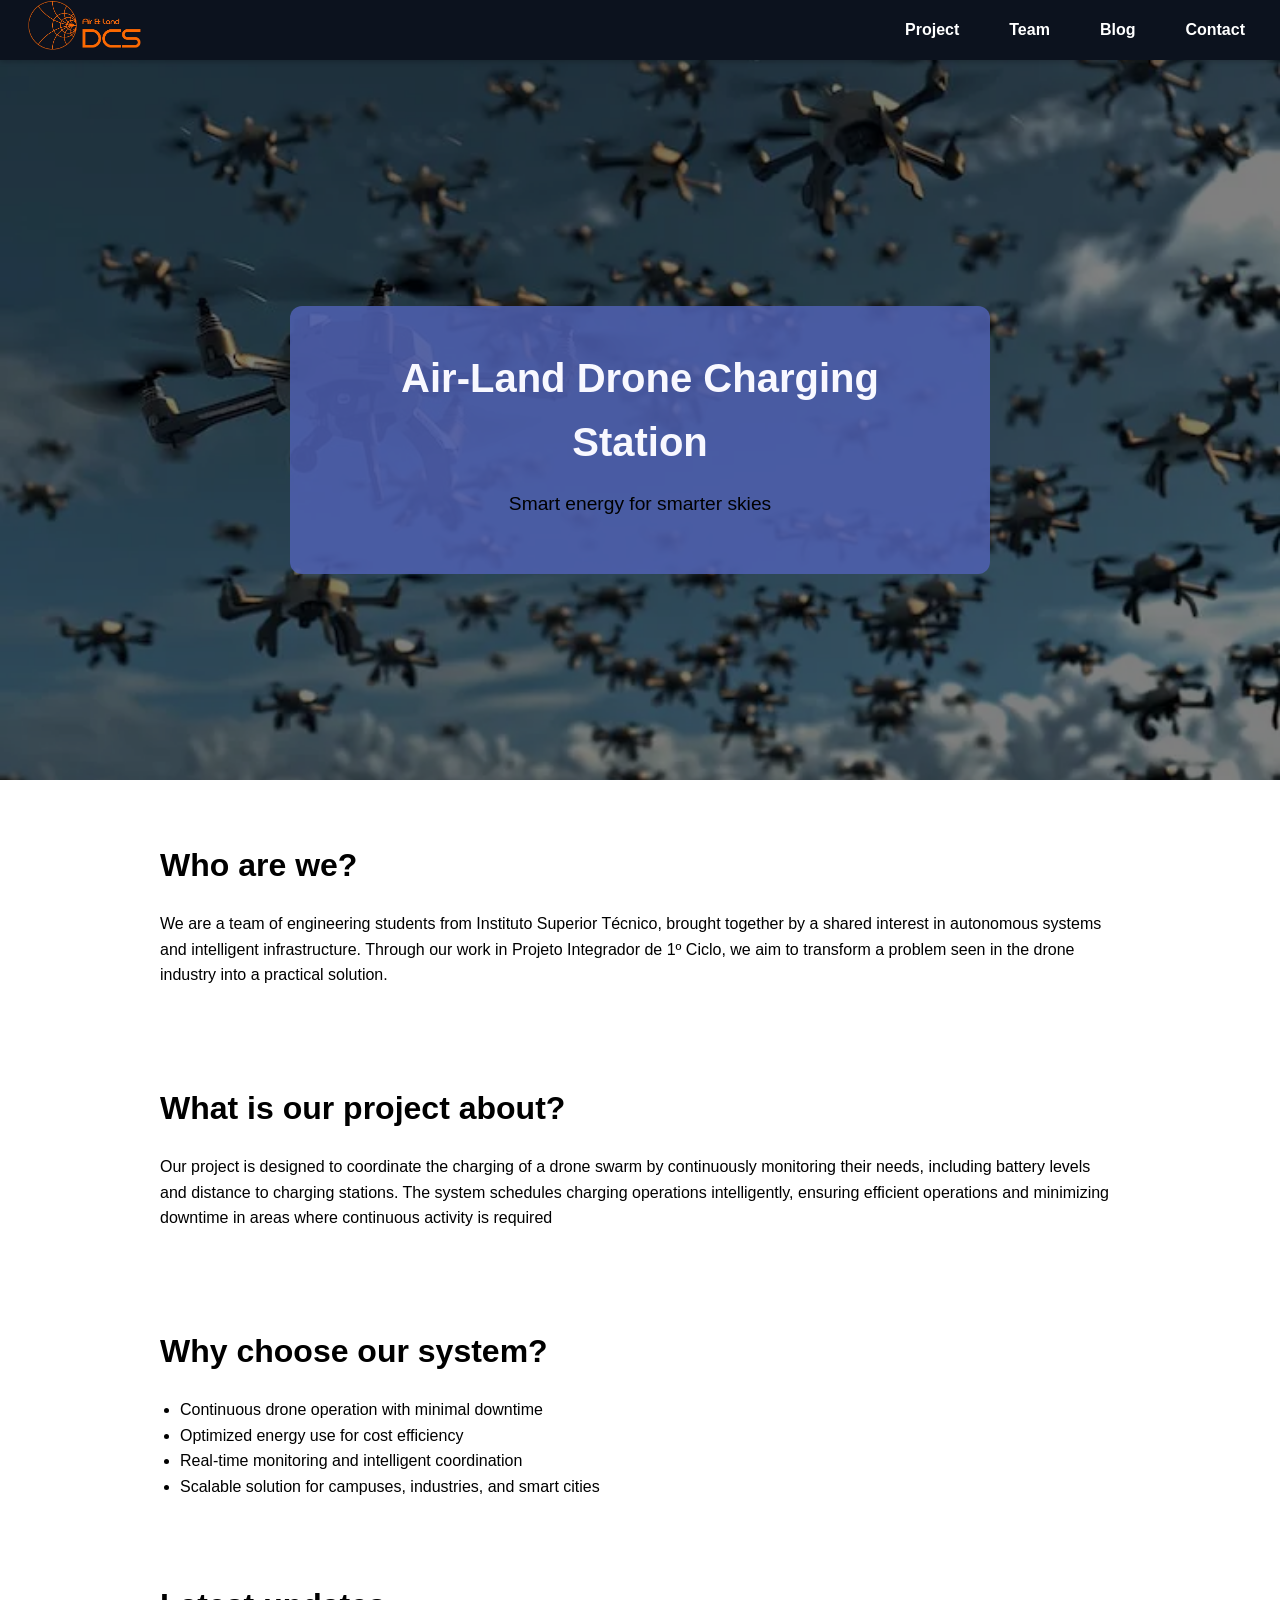
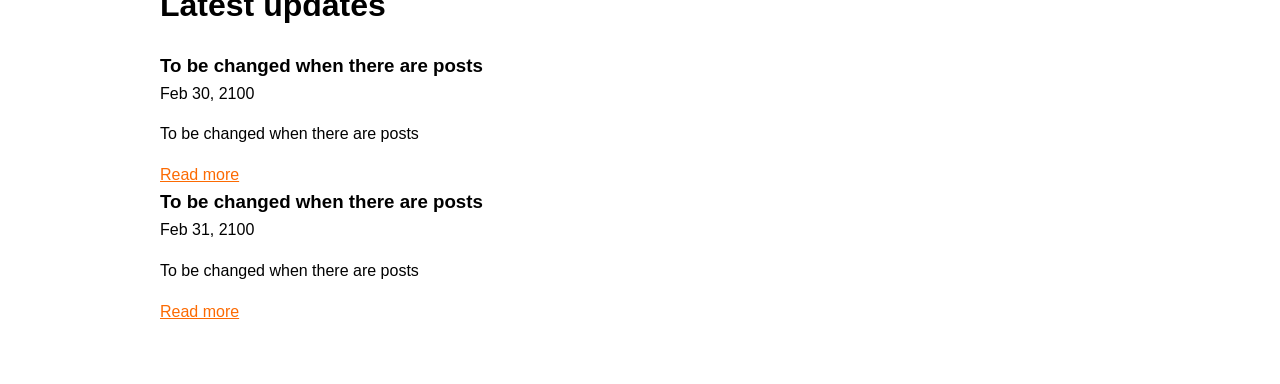
==== index.html @ 27296e35 "testig" ====
<!DOCTYPE html>
<html lang="en">
<head>
    <meta charset="UTF-8">
    <meta name="viewport" content="width=device-width, initial-scale=1.0">
    <title>Home - Air-Land Drone Charging Station</title>
    <link rel="stylesheet" href="site.css">
</head>
<body>

<nav>
    <div class="logo">
    <a href="index.html">
        <img src="logo.jpeg" alt="Air-Land Drone Charging Station Logo">
    </a>
    </div>

    <ul>
        <li><a href="project.html">Project</a></li>
        <li><a href="team.html">Team</a></li>
        <li><a href="blog.html">Blog</a></li>
        <li><a href="contact.html">Contact</a></li>
    </ul>
</nav>

<header class="hero">
    <div class="hero-content">
        <h1>Air-Land Drone Charging Station</h1>
        <p>Smart energy for smarter skies</p>
    </div>
</header>


<section>
    <h2>Who are we?</h2>
    <p>
        We are a team of engineering students from Instituto Superior Técnico, brought together by a shared interest in autonomous systems and intelligent infrastructure. Through our work in Projeto Integrador de 1º Ciclo, we aim to transform a problem seen in the drone industry into a practical solution.
    </p>
</section>

<section>
    <h2>What is our project about?</h2>
    <p>
        Our project is designed to coordinate the charging of a drone swarm by continuously monitoring their needs, including battery levels and distance to charging stations. The system schedules charging operations intelligently, ensuring efficient operations and minimizing downtime in areas where continuous activity is required
    </p>
</section>

<section>
    <h2>Why choose our system?</h2>
    <ul>
        <li>Continuous drone operation with minimal downtime</li>
        <li>Optimized energy use for cost efficiency</li>
        <li>Real-time monitoring and intelligent coordination</li>
        <li>Scalable solution for campuses, industries, and smart cities</li>
    </ul>
</section>

<section class="blog-preview">
    <h2>Latest updates</h2>
    <div class="blog-cards">
        <!-- Blog Post 1 -->
        <article class="blog-card">
            <h3>To be changed when there are posts</h3>
            <p class="date">Feb 30, 2100</p>
            <p>
                To be changed when there are posts
            </p>
            <a href="blog-post1.html" class="read-more">Read more</a>
        </article>

        <!-- Blog Post 2 -->
        <article class="blog-card">
            <h3>To be changed when there are posts</h3>
            <p class="date">Feb 31, 2100</p>
            <p>
                To be changed when there are posts
            </p>
            <a href="blog-post2.html" class="read-more">Read more</a>
        </article>
    </div>
</section>
</body>
</html>
---- site.css ----
/* =========================
   GENERAL RESET
========================= */
* {
    margin: 0;
    padding: 0;
    box-sizing: border-box;
    font-family: Arial, sans-serif;
}

body {
    background-color: #ffffff;
    color: #000000;
    line-height: 1.6;
    margin-top: 60px; /* Push content below fixed navbar */
}

/* =========================
   NAVBAR
========================= */
nav {
    background-color: #0c121e;
    position: fixed;
    top: 0;
    left: 0;
    width: 100%;
    height: 60px;
    z-index: 1000;
    display: flex;
    justify-content: space-between;
    align-items: center;
    padding: 0 20px;
    box-shadow: 0 2px 5px rgba(0,0,0,0.2);
}

nav .logo h2 {
    color: white;
    font-size: 1.5rem;
}

nav ul {
    list-style: none;
    display: flex;
    margin: 0;
    padding: 0;
}

nav ul li {
    margin-left: 20px;
}

nav ul li a {
    color: white;
    text-decoration: none;
    font-weight: bold;
    padding: 10px 15px;
    display: block;
    transition: background-color 0.3s, color 0.3s;
}

nav ul li a:hover {
    background-color: #f75d0a;
    border-radius: 4px;
}

/* =========================
   HEADER
========================= */
header {
    text-align: center;
    padding: 80px 20px 40px 20px; /* Top padding accounts for navbar */
    background-color: #060d41;
}

header h1 {
    font-size: 2.5rem;
    color: #f8f8ff;
    margin-bottom: 10px;
}

header p {
    font-size: 1.2rem;
}

/* =========================
   SECTIONS
========================= */
section {
    max-width: 1000px;
    margin: 40px auto;
    padding: 20px;
}

h2 {
    color: #000000;
    font-size: 2rem;
    margin-bottom: 20px;
}

ul {
    list-style: disc;
    margin-left: 20px;
}

p {
    margin-bottom: 15px;
}

/* =========================
   TEAM CARDS
========================= */
#team div {
    background-color: white;
    padding: 20px;
    margin-bottom: 20px;
    border-radius: 8px;
    box-shadow: 0 2px 8px rgba(0,0,0,0.1);
}

/* =========================
   LINKS
========================= */
a {
    color: #fc6a02;
}

a:hover {
    text-decoration: underline;
}

/* =========================
   FOOTER
========================= */
footer {
    background-color: #333;
    color: white;
    text-align: center;
    padding: 20px 0;
    margin-top: 40px;
}

.logo img {
    height: 65px;   /* Adjust size */
    width: auto;
}


/* =========================
   RESPONSIVE DESIGN
========================= */
@media (max-width: 768px) {
    nav ul {
        flex-direction: column;
        background-color: #333;
        position: absolute;
        top: 60px;
        right: 0;
        width: 100%;
        display: none; /* Hidden by default, can be toggled with JS if needed */
    }

    nav ul li {
        margin: 10px 0;
        text-align: center;
    }

    header h1 {
        font-size: 2rem;
    }

    h2 {
        font-size: 1.5rem;
    }
}

.hero {
    position: relative;
    height: 80vh; /* takes most of screen */
    background: url("header.jpeg") center/cover no-repeat;
    display: flex;
    justify-content: center;
    align-items: center;
}

/* Dark translucent overlay */
.hero::before {
    content: "";
    position: absolute;
    inset: 0;
    background: rgba(0, 0, 0, 0.5); /* adjust 0.5 for darker/lighter */
}

/* Box in front */
.hero-content {
    position: relative;
    background: rgba(79, 97, 178, 0.85);
    padding: 40px 60px;
    border-radius: 12px;
    text-align: center;
    max-width: 700px;
}

/* Optional styling */
.hero-content h1 {
    margin-bottom: 15px;
}

.hero-content p {
    font-size: 1.2rem;
}

.team {
    padding: 60px 20px;
    max-width: 1200px;
    margin: 0 auto;
}

.team h2 {
    text-align: center;
    margin-bottom: 50px;
    font-size: 2rem;
}

/* Flex container for cards */
.team-cards {
    display: flex;
    flex-wrap: wrap; /* wrap to second row */
    gap: 30px;
    justify-content: center;
}

/* Each card will take ~1/3 of container width minus gaps */
.team-card {
    background-color: #f9f9f9;
    border-radius: 12px;
    padding: 20px;
    text-align: center;
    flex: 0 1 calc(33.333% - 20px); /* 3 per row with gap adjustment */
    box-shadow: 0 4px 8px rgba(0,0,0,0.1);
    transition: transform 0.3s, box-shadow 0.3s;
}

.team-card:hover {
    transform: translateY(-5px);
    box-shadow: 0 8px 16px rgba(0,0,0,0.2);
}

.team-card img {
    width: 120px;
    height: 120px;
    border-radius: 50%;
    object-fit: cover;
    margin-bottom: 15px;
}

.team-card h3 {
    margin: 10px 0 5px;
}

.team-card p {
    font-size: 0.95rem;
    color: #555;
}

/* Responsive: stack on smaller screens */
@media (max-width: 900px) {
    .team-card {
        flex: 0 1 calc(50% - 20px); /* 2 per row */
    }
}

@media (max-width: 600px) {
    .team-card {
        flex: 0 1 100%; /* 1 per row */
    }
}
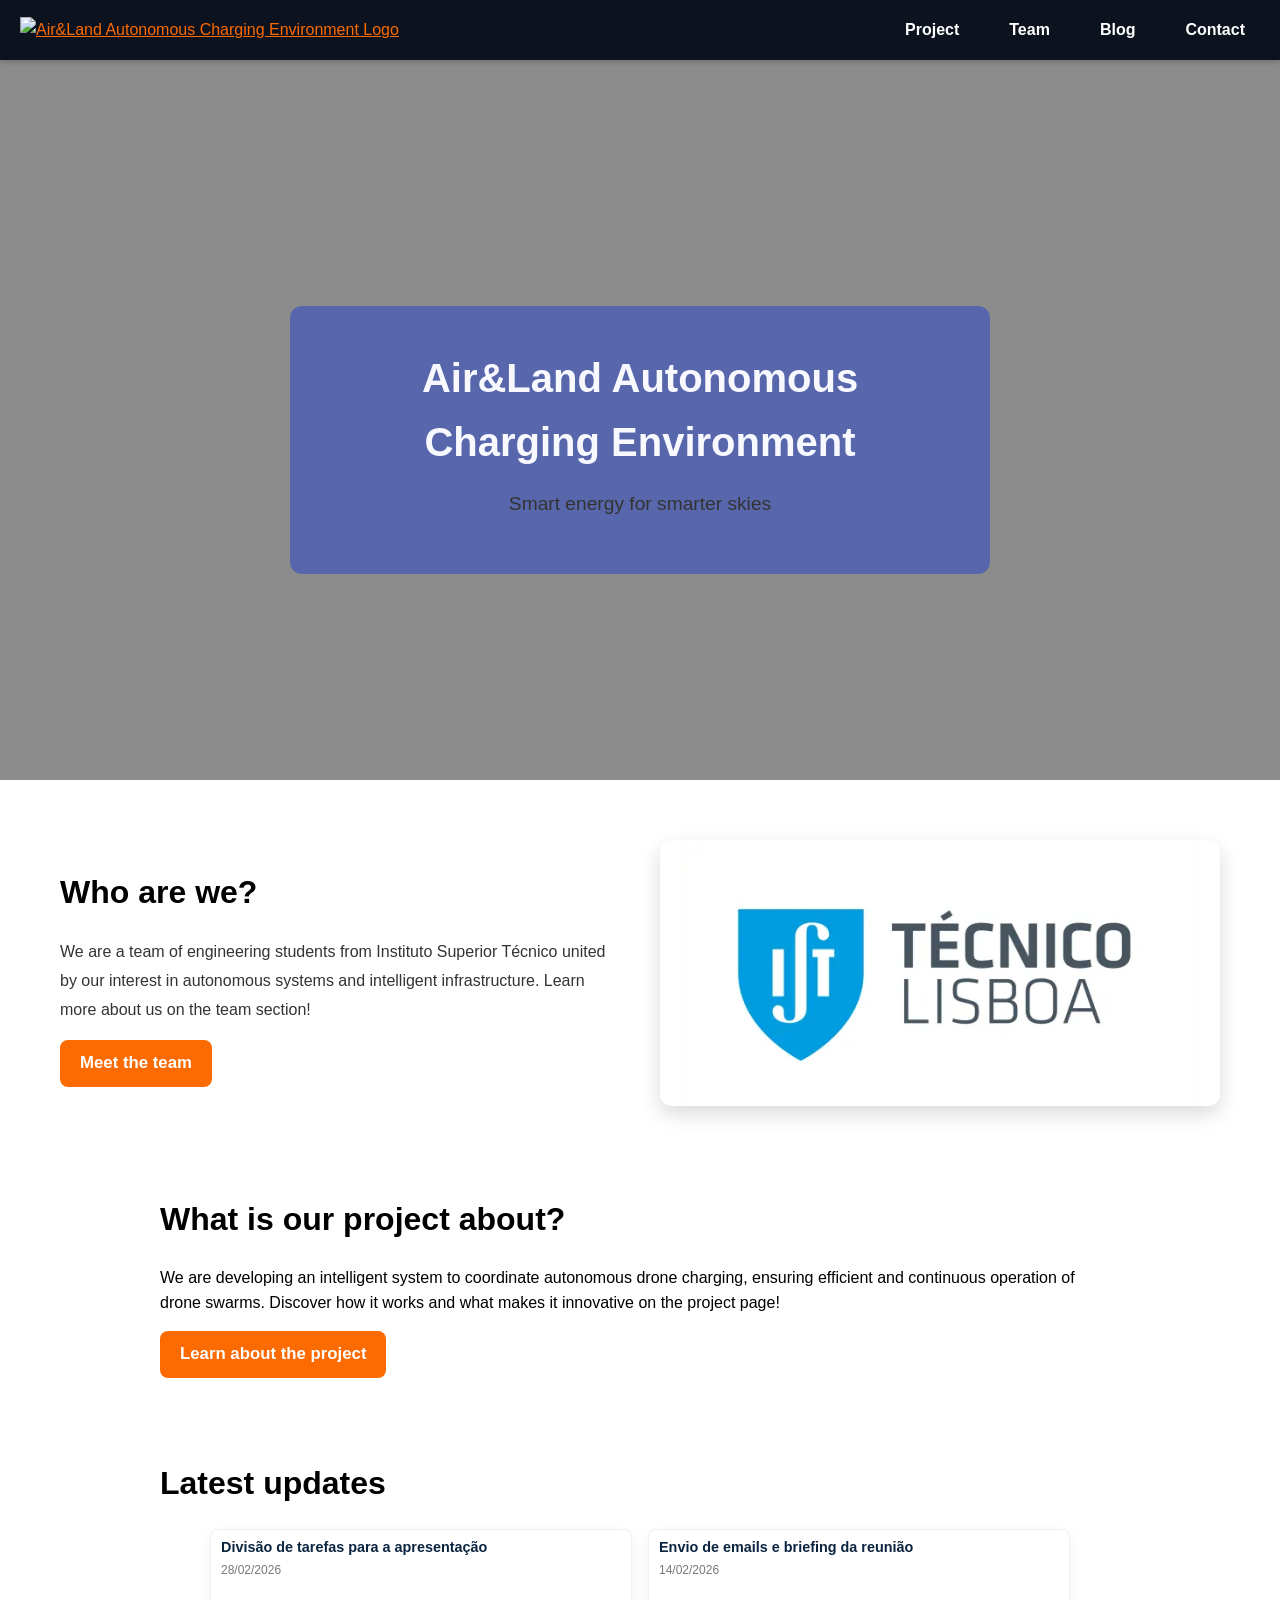
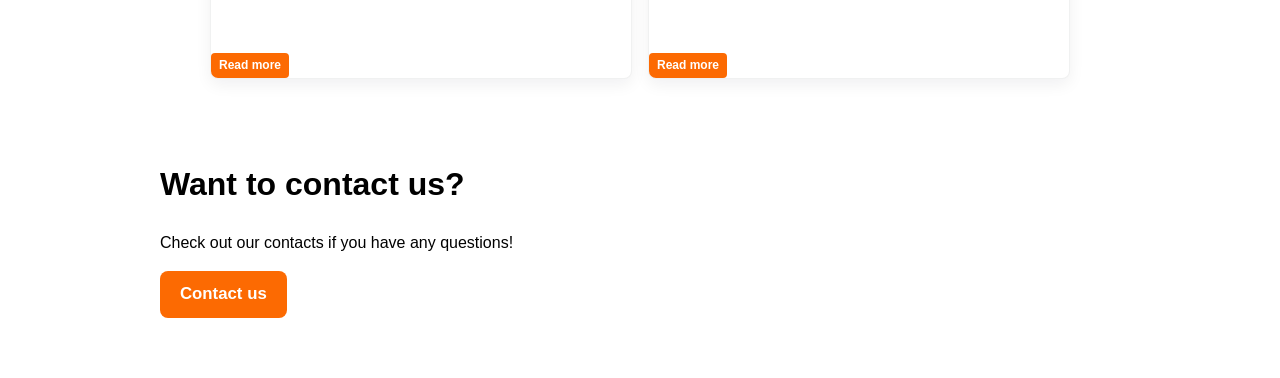
==== commit fa67ac4f: "done" ====
--- a/index.html
+++ b/index.html
@@ -3,15 +3,15 @@
 <head>
     <meta charset="UTF-8">
     <meta name="viewport" content="width=device-width, initial-scale=1.0">
-    <title>Home - Air-Land Drone Charging Station</title>
+    <title>Home - Air&Land Autonomous Charging Environment</title>
     <link rel="stylesheet" href="site.css">
 </head>
-<body>
+<body id="top">
 
 <nav>
     <div class="logo">
     <a href="index.html">
-        <img src="logo.jpeg" alt="Air-Land Drone Charging Station Logo">
+        <img src="images/logo2.jpeg" alt="Air&Land Autonomous Charging Environment Logo">
     </a>
     </div>
 
@@ -23,36 +23,33 @@
     </ul>
 </nav>
 
-<header class="hero">
+<header class="hero hero--large">
     <div class="hero-content">
-        <h1>Air-Land Drone Charging Station</h1>
+        <h1>Air&Land Autonomous Charging Environment</h1>
         <p>Smart energy for smarter skies</p>
     </div>
 </header>
 
 
-<section>
-    <h2>Who are we?</h2>
-    <p>
-        We are a team of engineering students from Instituto Superior Técnico, brought together by a shared interest in autonomous systems and intelligent infrastructure. Through our work in Projeto Integrador de 1º Ciclo, we aim to transform a problem seen in the drone industry into a practical solution.
-    </p>
+<section class="who-are-we">
+    <div class="who-content">
+        <h2>Who are we?</h2>
+        <p>
+            We are a team of engineering students from Instituto Superior Técnico united by our interest in autonomous systems and intelligent infrastructure. Learn more about us on the team section!
+        </p>
+        <a href="team.html" class="team-btn">Meet the team</a>
+    </div>
+    <div class="who-image">
+        <img src="images/tecnico.jpeg" alt="Instituto Superior Técnico">
+    </div>
 </section>
 
 <section>
     <h2>What is our project about?</h2>
     <p>
-        Our project is designed to coordinate the charging of a drone swarm by continuously monitoring their needs, including battery levels and distance to charging stations. The system schedules charging operations intelligently, ensuring efficient operations and minimizing downtime in areas where continuous activity is required
+        We are developing an intelligent system to coordinate autonomous drone charging, ensuring efficient and continuous operation of drone swarms. Discover how it works and what makes it innovative on the project page!
     </p>
-</section>
-
-<section>
-    <h2>Why choose our system?</h2>
-    <ul>
-        <li>Continuous drone operation with minimal downtime</li>
-        <li>Optimized energy use for cost efficiency</li>
-        <li>Real-time monitoring and intelligent coordination</li>
-        <li>Scalable solution for campuses, industries, and smart cities</li>
-    </ul>
+    <a href="project.html" class="project-btn">Learn about the project</a>
 </section>
 
 <section class="blog-preview">
@@ -60,24 +57,29 @@
     <div class="blog-cards">
         <!-- Blog Post 1 -->
         <article class="blog-card">
-            <h3>To be changed when there are posts</h3>
-            <p class="date">Feb 30, 2100</p>
-            <p>
-                To be changed when there are posts
-            </p>
-            <a href="blog-post1.html" class="read-more">Read more</a>
+                <h3>Divisão de tarefas para a apresentação</h3>
+                <p class="date">28/02/2026</p>
+                <a href="28_2.html" class="read-more">Read more</a>
         </article>
 
         <!-- Blog Post 2 -->
         <article class="blog-card">
-            <h3>To be changed when there are posts</h3>
-            <p class="date">Feb 31, 2100</p>
-            <p>
-                To be changed when there are posts
-            </p>
-            <a href="blog-post2.html" class="read-more">Read more</a>
-        </article>
+                <h3>Envio de emails e briefing da reunião</h3>
+                <p class="date">14/02/2026</p>
+                <a href="14_2.html" class="read-more">Read more</a>
+            </article>
     </div>
 </section>
+
+<section>
+    <h2>Want to contact us?</h2>
+    <p>Check out our contacts if you have any questions!</p>
+    <a href="contact.html" class="contact-btn">Contact us</a>
+</section>
+
+<!-- Back to top button -->
+<button id="backToTop" class="back-to-top" aria-label="Back to top">↑ Top</button>
+
+<script src="script.js"></script>
 </body>
 </html>
--- a/site.css
+++ b/site.css
@@ -13,6 +13,48 @@
     color: #000000;
     line-height: 1.6;
     margin-top: 60px; /* Push content below fixed navbar */
+}
+
+/* Smooth scrolling for the document */
+html {
+    scroll-behavior: auto;
+}
+
+/* Back-to-top button centered along bottom with fade-in */
+.back-to-top {
+    position: fixed;
+    left: 50%;
+    transform: translateX(-50%) translateY(10px);
+    bottom: 28px;
+    background: #fc6a02;
+    color: #ffffff;
+    border: none;
+    width: 110px;
+    height: 44px;
+    display: flex;
+    align-items: center;
+    justify-content: center;
+    font-size: 1.2rem;
+    border-radius: 22px;
+    box-shadow: 0 10px 28px rgba(0,0,0,0.20);
+    cursor: pointer;
+    z-index: 2000;
+    font-weight: 800;
+    opacity: 0;
+    visibility: hidden;
+    pointer-events: none;
+    transition: opacity 420ms cubic-bezier(.2,.8,.2,1), transform 420ms cubic-bezier(.2,.8,.2,1);
+}
+
+.back-to-top.show {
+    opacity: 1;
+    visibility: visible;
+    pointer-events: auto;
+    transform: translateX(-50%) translateY(0);
+}
+
+.back-to-top:hover {
+    background: #f75d0a;
 }
 
 /* =========================
@@ -140,7 +182,7 @@
 }
 
 .logo img {
-    height: 65px;   /* Adjust size */
+    height: 55px;   /* Adjust size */
     width: auto;
 }
 
@@ -174,39 +216,68 @@
 }
 
 .hero {
+    background: url("images/header.jpeg") center/cover no-repeat;
+    background-size: cover;
+    margin-bottom: 24px; /* space between header image and following title/content */
+}
+
+/* Large hero: used on index page, shows overlay + centered box */
+.hero.hero--large {
     position: relative;
-    height: 80vh; /* takes most of screen */
-    background: url("header.jpeg") center/cover no-repeat;
-    display: flex;
+    height: 80vh; /* big header for index */
+    display: flex;
+    align-items: center;
     justify-content: center;
-    align-items: center;
-}
-
-/* Dark translucent overlay */
-.hero::before {
+}
+
+.hero.hero--large::before {
     content: "";
     position: absolute;
     inset: 0;
-    background: rgba(0, 0, 0, 0.5); /* adjust 0.5 for darker/lighter */
-}
-
-/* Box in front */
-.hero-content {
+    background: rgba(0, 0, 0, 0.45);
+}
+
+.hero.hero--large .hero-content {
     position: relative;
     background: rgba(79, 97, 178, 0.85);
     padding: 40px 60px;
     border-radius: 12px;
     text-align: center;
     max-width: 700px;
-}
-
-/* Optional styling */
+    color: #f8f8ff;
+}
+
+.hero.hero--large .hero-content h1 {
+    margin-bottom: 15px;
+}
+
+.hero.hero--large .hero-content p {
+    font-size: 1.2rem;
+}
+
+/* Small hero: used on project page, no overlay, smaller height */
+.hero.hero--small {
+    position: relative;
+    height: 40vh; /* reduced height for project */
+    display: block;
+}
+
+/* Generic hero-content when used outside header (project page) */
+.hero-content {
+    margin: 20px auto;
+    text-align: center;
+    max-width: 900px;
+    padding: 18px 20px;
+    color: #060d41;
+}
+
 .hero-content h1 {
-    margin-bottom: 15px;
+    margin-bottom: 8px;
 }
 
 .hero-content p {
-    font-size: 1.2rem;
+    font-size: 1.05rem;
+    color: #333;
 }
 
 .team {
@@ -274,3 +345,642 @@
         flex: 0 1 100%; /* 1 per row */
     }
 }
+
+/* Team hero with background image and white overlay */
+.team-hero {
+    position: relative;
+    background: url("images/sky.jpeg") center/cover no-repeat;
+    background-size: cover;
+    /* occupy full viewport height minus navbar (60px) so it fills the screen */
+    min-height: calc(100vh - 60px);
+    display: flex;
+    align-items: center; /* vertically center the overlay */
+    padding: 0 20px; /* horizontal padding only */
+}
+
+.overlay-box {
+    /* wider but responsive: use up to 1200px or 92% of viewport */
+    width: min(1200px, 92%);
+    max-width: 1200px;
+    margin: 0 auto;
+    background: white;
+    padding: 36px 36px;
+    border-radius: 12px;
+    box-shadow: 0 10px 30px rgba(10,20,40,0.12);
+}
+
+.overlay-box h2 {
+    margin-bottom: 18px;
+    font-size: 2rem;
+    text-align: center;
+}
+
+
+.team-members {
+    display: grid;
+    grid-template-columns: repeat(3, 1fr);
+    gap: 18px;
+    justify-items: center;
+}
+
+.member-card {
+    background: #f9fbff;
+    border-radius: 8px;
+    padding: 14px;
+    width: 100%;
+    max-width: 220px;
+    text-align: center;
+    box-shadow: 0 6px 18px rgba(10,20,40,0.06);
+    display: flex;
+    flex-direction: column;
+    align-items: center;
+    transition: transform 260ms cubic-bezier(.2,.8,.2,1), box-shadow 260ms ease, background-color 260ms ease;
+}
+
+.member-card img {
+    width: 100px;
+    height: 100px;
+    border-radius: 8px; /* small rectangle look */
+    object-fit: cover;
+    margin-bottom: 10px;
+}
+
+/* Hover effect: subtle lift, scale and deeper shadow */
+.member-card:hover {
+    transform: translateY(-8px) scale(1.03);
+    box-shadow: 0 18px 40px rgba(10,20,40,0.16);
+    background: #ffffff;
+}
+
+.member-card h4 {
+    margin: 6px 0 4px;
+    font-size: 1rem;
+}
+
+.member-card p {
+    font-size: 0.9rem;
+    color: #555;
+}
+
+
+@media (max-width: 900px) {
+    .team-members {
+        grid-template-columns: repeat(2, 1fr);
+    }
+
+    .overlay-box {
+        padding: 20px;
+    }
+}
+
+@media (max-width: 480px) {
+    .team-members {
+        grid-template-columns: 1fr;
+    }
+}
+
+/* =========================
+   BLOG PREVIEW CARDS
+   Display two rectangular post cards side-by-side
+========================= */
+
+.blog-preview .blog-cards {
+    display: flex;
+    gap: 16px;
+    align-items: stretch;
+    justify-content: space-between;
+}
+
+.blog-preview .blog-card {
+    background: #ffffff;
+    border: 1px solid rgba(12,18,30,0.06);
+    border-radius: 8px;
+    overflow: hidden;
+    box-shadow: 0 6px 16px rgba(10,20,40,0.06);
+    flex: 0 1 calc(45% - 10px); /* slightly narrower cards */
+    display: flex;
+    flex-direction: column;
+    justify-content: space-between;
+    min-height: 150px; /* small rectangle */
+}
+
+.blog-preview .blog-card .blog-image {
+    width: 100%;
+    height: 70px; /* very small image */
+    object-fit: cover;
+    margin-bottom: 0;
+    display: block;
+}
+
+.blog-preview .blog-card > h3,
+.blog-preview .blog-card > .date,
+.blog-preview .blog-card > p,
+.blog-preview .blog-card > .read-more {
+    padding: 0 10px; /* compact padding */
+}
+
+.blog-preview .blog-card > h3:first-of-type {
+    padding-top: 6px;
+    padding-bottom: 2px;
+}
+
+.blog-preview .blog-card h3 {
+    font-size: 0.9rem; /* very small heading */
+    margin: 0;
+    color: #0b2540;
+}
+
+.blog-preview .blog-card .date {
+    color: #777;
+    font-size: 0.75rem;
+    margin: 2px 0;
+    padding-bottom: 2px;
+}
+
+.blog-preview .blog-card p {
+    color: #333;
+    margin: 2px 0;
+    flex-grow: 1;
+    font-size: 0.8rem;
+    line-height: 1.2;
+}
+
+.blog-preview .blog-card .read-more {
+    align-self: flex-start;
+    background: #fc6a02;
+    color: white;
+    padding: 3px 8px;
+    border-radius: 4px;
+    text-decoration: none;
+    font-weight: bold;
+    font-size: 0.75rem;
+    margin-top: 2px;
+}
+
+.blog-preview .blog-card .read-more:hover {
+    background: #f75d0a;
+}
+
+/* Space multiple .blog-cards groups and center single-card rows */
+.blog-preview .blog-cards + .blog-cards {
+    margin-top: 22px; /* vertical gap between rows of cards */
+}
+
+.blog-preview .blog-cards {
+    /* when a group has only one card, center it */
+    justify-content: flex-start;
+}
+
+.blog-preview .blog-cards:only-child,
+.blog-preview .blog-cards:only-of-type {
+    justify-content: center;
+}
+
+.blog-preview .blog-cards > .blog-card:only-child {
+    margin-left: auto;
+    margin-right: auto;
+    flex: 0 1 60%; /* make single card a bit narrower and centered */
+}
+
+/* Two-column variant: allow stacking one card under another in left column */
+.blog-preview .blog-cards.columns {
+    display: flex;
+    gap: 20px;
+    align-items: flex-start;
+    justify-content: space-between;
+}
+
+.blog-preview .blog-cards.columns .col {
+    display: flex;
+    flex-direction: column;
+    gap: 16px;
+    flex: 0 1 48%;
+}
+
+/* Make stacked cards in the left column visually match spacing */
+.blog-preview .blog-cards.columns .col .blog-card {
+    min-height: unset; /* allow individual cards to size naturally when stacked */
+}
+
+@media (max-width: 720px) {
+    .blog-preview .blog-cards.columns {
+        flex-direction: column;
+        gap: 18px;
+    }
+
+    .blog-preview .blog-cards.columns .col {
+        flex: 0 1 100%;
+    }
+}
+
+@media (max-width: 720px) {
+    .blog-preview .blog-cards {
+        flex-direction: column;
+    }
+
+    .blog-preview .blog-card {
+        flex: 0 1 100%;
+    }
+}
+
+/* =========================
+   PROJECT SECTIONS - Alternate Text & Images
+========================= */
+/* =========================
+   WHO ARE WE SECTION
+========================= */
+.who-are-we {
+    max-width: 1200px;
+    margin: 40px auto;
+    padding: 20px;
+    display: flex;
+    align-items: center;
+    gap: 40px;
+    justify-content: space-between;
+}
+
+.who-content {
+    flex: 1;
+    min-width: 300px;
+}
+
+.who-content h2 {
+    font-size: 2rem;
+    color: #000000;
+    margin-bottom: 20px;
+}
+
+.who-content p {
+    font-size: 1rem;
+    color: #333;
+    line-height: 1.8;
+    margin-bottom: 15px;
+}
+
+.who-image {
+    flex: 1;
+    min-width: 300px;
+}
+
+.who-image img {
+    width: 100%;
+    height: auto;
+    border-radius: 12px;
+    box-shadow: 0 8px 20px rgba(0,0,0,0.15);
+    object-fit: cover;
+}
+
+/* =========================
+   PROJECT SECTIONS
+========================= */
+.project-section {
+    padding: 60px 20px;
+    max-width: 1200px;
+    margin: 40px auto;
+}
+
+.project-row {
+    display: flex;
+    align-items: center;
+    gap: 50px;
+    justify-content: space-between;
+}
+
+.project-row.reverse {
+    flex-direction: row-reverse;
+}
+
+.project-text {
+    flex: 1;
+    min-width: 300px;
+}
+
+.project-text h2 {
+    font-size: 2rem;
+    color: #0c121e;
+    margin-bottom: 20px;
+}
+
+.project-text p {
+    font-size: 1.05rem;
+    color: #333;
+    line-height: 1.8;
+    margin-bottom: 15px;
+}
+
+.project-image {
+    flex: 1;
+    min-width: 300px;
+}
+
+.project-image img {
+    width: 100%;
+    height: auto;
+    border-radius: 12px;
+    box-shadow: 0 8px 20px rgba(0,0,0,0.15);
+    object-fit: cover;
+}
+
+.key-features {
+    padding: 60px 20px;
+    max-width: 1000px;
+    margin: 60px auto;
+    background-color: #f5f5f5;
+    border-radius: 12px;
+}
+
+.key-features h2 {
+    text-align: center;
+    margin-bottom: 30px;
+    font-size: 2rem;
+}
+
+.key-features ul {
+    list-style: none;
+    margin-left: 0;
+}
+
+.key-features li {
+    padding: 12px 0 12px 30px;
+    position: relative;
+    font-size: 1.05rem;
+    color: #333;
+}
+
+.key-features li::before {
+    content: "✓";
+    position: absolute;
+    left: 0;
+    color: #fc6a02;
+    font-weight: bold;
+    font-size: 1.2rem;
+}
+
+/* Responsive Design for Project Sections */
+@media (max-width: 900px) {
+    .who-are-we {
+        flex-direction: column;
+        gap: 30px;
+    }
+
+    .who-content,
+    .who-image {
+        min-width: 100%;
+    }
+
+    .project-row {
+        flex-direction: column;
+        gap: 30px;
+    }
+
+    .project-row.reverse {
+        flex-direction: column;
+    }
+
+    .project-text,
+    .project-image {
+        min-width: 100%;
+    }
+
+    .project-row {
+        gap: 30px;
+    }
+}
+
+@media (max-width: 600px) {
+    .project-section {
+        padding: 40px 15px;
+    }
+
+    .project-text h2 {
+        font-size: 1.5rem;
+    }
+
+    .project-text p {
+        font-size: 1rem;
+    }
+}
+
+/* =========================
+   CONTACT PAGE STYLES
+========================= */
+.contact-page {
+    max-width: 1000px;
+    margin: 40px auto;
+    padding: 0 20px;
+}
+
+.contact-info,
+.location {
+    background: #f9f9f9;
+    padding: 30px 20px;
+    border-radius: 12px;
+    margin-bottom: 40px;
+    box-shadow: 0 4px 12px rgba(0,0,0,0.08);
+}
+
+.map-container {
+            width: 100%;
+            height: 400px;
+            border-radius: 12px;
+            overflow: hidden;
+            margin-top: 20px;
+        }
+
+        /* Back-to-top button */
+        .back-to-top {
+            position: fixed;
+            bottom: 30px;
+            right: 30px;
+            background: #222;
+            color: #fff;
+            border: none;
+            padding: 12px 16px;
+            border-radius: 50%;
+            cursor: pointer;
+            opacity: 0;
+            transition: opacity 0.3s;
+            z-index: 1000;
+        }
+
+        .back-to-top.show {
+            opacity: 1;
+        }
+
+.contact-info h2,
+.location h2 {
+    margin-bottom: 20px;
+    font-size: 2rem;
+    color: #0c121e;
+}
+
+.contact-info ul {
+    list-style: none;
+    padding-left: 0;
+}
+
+.contact-info li {
+    margin-bottom: 10px;
+    font-size: 1.1rem;
+}
+
+.map-container {
+    position: relative;
+    padding-bottom: 56.25%; /* 16:9 ratio */
+    height: 0;
+    overflow: hidden;
+    border-radius: 12px;
+}
+
+.map-container iframe {
+    position: absolute;
+    top: 0;
+    left: 0;
+    width: 100%;
+    height: 100%;
+    border: 0;
+}
+
+/* =========================
+   404 ERROR PAGE
+========================= */
+.error-404 {
+    display: flex;
+    align-items: center;
+    justify-content: center;
+    gap: 60px;
+    max-width: 1200px;
+    margin: 80px auto;
+    padding: 40px 20px;
+    min-height: 60vh;
+}
+
+.error-content {
+    flex: 1;
+    min-width: 300px;
+}
+
+.error-content h1 {
+    font-size: 8rem;
+    font-weight: 900;
+    color: #fc6a02;
+    line-height: 1;
+    margin-bottom: 10px;
+}
+
+.error-content h2 {
+    font-size: 2.5rem;
+    color: #0c121e;
+    margin-bottom: 20px;
+}
+
+.error-content p {
+    font-size: 1.1rem;
+    color: #555;
+    margin-bottom: 30px;
+    line-height: 1.8;
+}
+
+.error-btn {
+    display: inline-block;
+    background: #fc6a02;
+    color: white;
+    padding: 14px 32px;
+    border-radius: 8px;
+    text-decoration: none;
+    font-weight: bold;
+    font-size: 1.05rem;
+    transition: background 0.3s ease;
+}
+
+.error-btn:hover {
+    background: #f75d0a;
+    text-decoration: none;
+}
+
+.error-image {
+    flex: 1;
+    min-width: 300px;
+    text-align: center;
+}
+
+.error-image img {
+    width: 100%;
+    max-width: 450px;
+    height: auto;
+    border-radius: 12px;
+    box-shadow: 0 10px 40px rgba(0,0,0,0.15);
+}
+
+.contact-btn {
+    display: inline-block;
+    background: #fc6a02;
+    color: white;
+    padding: 10px 20px;
+    border-radius: 8px;
+    text-decoration: none;
+    font-weight: bold;
+    font-size: 1.05rem;
+    transition: background 0.3s ease;
+}
+
+.team-btn {
+    display: inline-block;
+    background: #fc6a02;
+    color: white;
+    padding: 10px 20px;
+    border-radius: 8px;
+    text-decoration: none;
+    font-weight: bold;
+    font-size: 1.05rem;
+    transition: background 0.3s ease;
+}
+
+.project-btn {
+    display: inline-block;
+    background: #fc6a02;
+    color: white;
+    padding: 10px 20px;
+    border-radius: 8px;
+    text-decoration: none;
+    font-weight: bold;
+    font-size: 1.05rem;
+    transition: background 0.3s ease;
+}
+
+/* Responsive: stack on smaller screens */
+@media (max-width: 900px) {
+    .error-404 {
+        flex-direction: column;
+        gap: 40px;
+        margin: 60px auto;
+    }
+
+    .error-content h1 {
+        font-size: 6rem;
+    }
+
+    .error-content h2 {
+        font-size: 2rem;
+    }
+}
+
+@media (max-width: 600px) {
+    .error-404 {
+        margin: 40px auto;
+        padding: 20px 15px;
+    }
+
+    .error-content h1 {
+        font-size: 4rem;
+    }
+
+    .error-content h2 {
+        font-size: 1.5rem;
+    }
+
+    .error-content p {
+        font-size: 1rem;
+    }
+}
+
